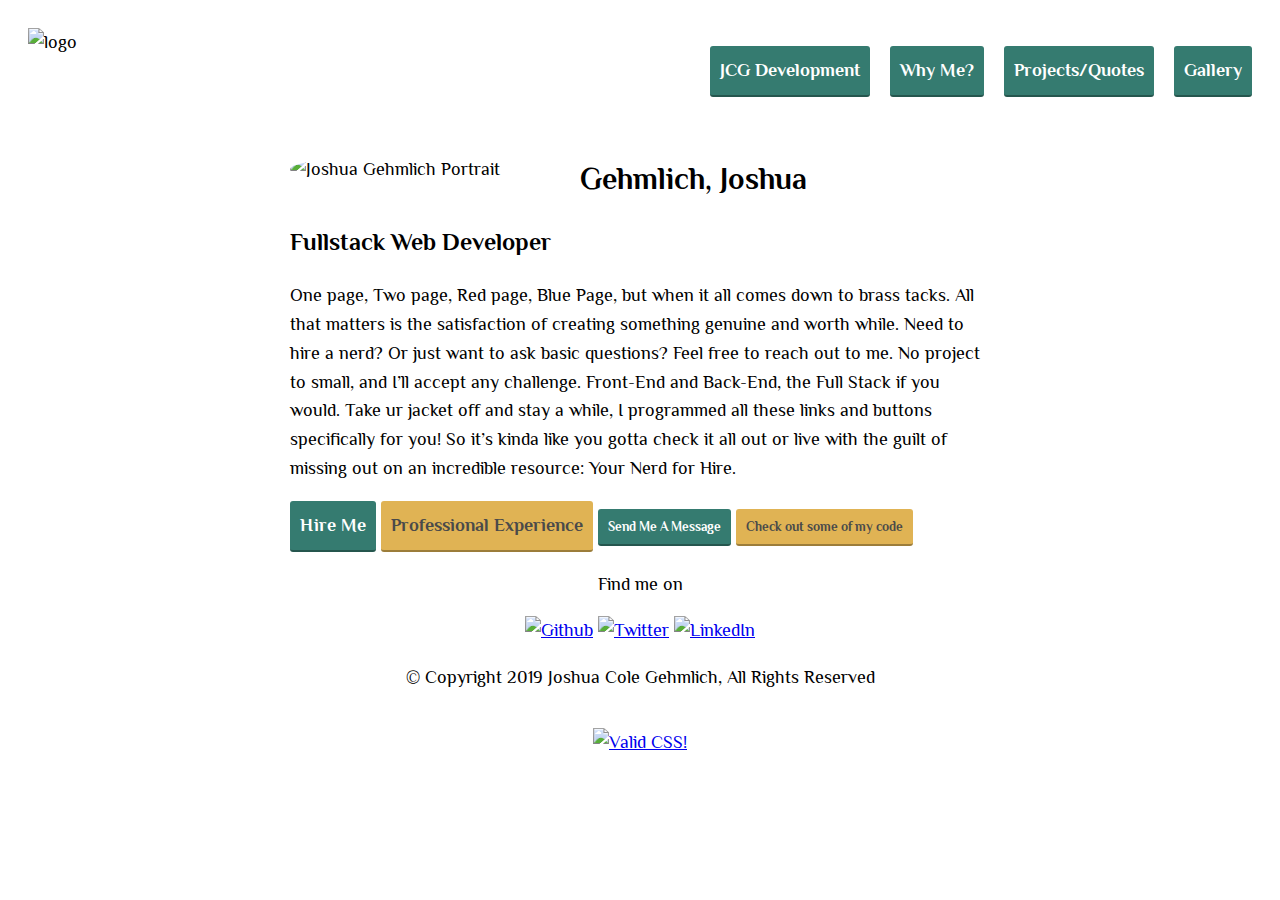
==== index.html @ 5b8c23ce "w3c validation" ====
<!DOCTYPE html>
<html lang="en">

<head>
  <meta charset="utf-8">
  <meta name="viewport" content="width=device-width, initial-scale=1">
  <title>JCG - Development</title>
  <link rel='icon' href='favicon.ico' type='image/x-icon'/>
  <link rel="stylesheet" type="text/css" href="https://cdnjs.cloudflare.com/ajax/libs/normalize/8.0.0/normalize.min.css">
  <link href="https://fonts.googleapis.com/css?family=Philosopher&display=swap" rel="stylesheet">
  <link rel="stylesheet" type="text/css" href="css/style.production.css">
</head>

<body>
  <header class="page-header">
    <img src="img/jcg-development.png" class="page-header_item" alt="logo">
    <!-- Navigation Bar -->
    <nav class="navigation-list page-header_item">
      <ul role="menubar">
        <li role="presentation">
          <a href="index.html" role="menuitem" class="navigation-list_item button"><strong>JCG Development</strong></a>
        </li>
        <li role="presentation">
          <a href="aboutMe.html" role="menuitem" class="navigation-list_item button"><strong>Why Me?</strong></a>
        </li>
        <li role="presentation">
          <a href="contact.html" role="menuitem" class="navigation-list_item button"><strong>Projects/Quotes</strong></a>
        </li>
        <li role="presentation">
          <a href="work.html" role="menuitem" class="navigation-list_item button"><strong>Gallery</strong></a>
        </li>
      </ul>
    </nav>
  </header>
  <div class="profile">
    <img src="img/JGPortrait.png" class="profile_portrait" alt="Joshua Gehmlich Portrait">
    <h1>Gehmlich, Joshua</h1>
    <h2>Fullstack Web Developer</h2>
    <p>
      One page, Two page, Red page, Blue Page, but when it all comes down to brass tacks. All that matters is the satisfaction of creating something genuine and worth while. Need to hire a nerd? Or just want to ask basic questions? Feel free to reach out to me. No project to small, and I’ll accept any challenge. Front-End and Back-End, the Full Stack if you would. Take ur jacket off and stay a while, I programmed all these links and buttons specifically for you! So it’s kinda like you gotta check it all out or live with the guilt of missing out on an incredible resource: Your Nerd for Hire.
    </p>


    <a href="contact.html" class="button"><strong>Hire Me</strong></a>

    <a href="aboutMe.html" class="button button_secondary"><strong>Professional Experience</strong></a>

    <button type="button"><strong>Send Me A Message</strong></button>

    <button class="button_secondary"><strong>Check out some of my code</strong></button>
  </div>


  <footer class="page-footer">
    <div>
      <p>Find me on</p>
      <a href="https://github.com/JoshuaGX" target="_blank"><img width="30" height="30" src="img/github-logo.svg" alt="Github"></a>
      <a href="https://twitter.com/JGehmlich" target="_blank"><img width="30" height="30" src="img/twitter.svg  " alt="Twitter"></a>
      <a href="https://www.linkedin.com/in/joshua-gehmlich-b5435217b" target="_blank"><img width="30" height="30" src="img/linked-in-square-button.svg" alt="LinkedIn"></a>
    </div>
    <div class="copyright">
      <p>&copy; Copyright 2019 Joshua Cole Gehmlich, All Rights Reserved</p>
    </div>
    <p>
<a href="http://jigsaw.w3.org/css-validator/check/referer">
    <img style="border:0;width:88px;height:31px"
        src="http://jigsaw.w3.org/css-validator/images/vcss-blue"
        alt="Valid CSS!" />
    </a>
</p>
  </footer>

  <script src="js/tota11y.min.js"></script>

</body>


</html>
---- css/style.production.css ----
body {
  font-family: 'Philosopher', sans-serif;
  /*background-color: var(--color-dgray);*/
  background-image: url("../img/background1.jpg");
  background-size: cover;
  color: #000000;
  font-size: 18px;
  line-height: 1.6;
  font-weight: 400;
}

h1 {
  font-size: 30px;
  font-weight: 700;
}

h2 {
  font-size: 24px;
  font-weight: 700;
}

h3 {
  font-size: 18px;
  font-weight: 700;
}

a a:visited a:active{
  color: #000000;
}

a:hover, a:focus {
  /* No underlining when hovering over a link */
  text-decoration: none;
}

button {
  /* overwrites browser defaults and resets the border */
  border: none;
  display: inline-block;
  /* takes the font from the outer container */
  font-family: inherit;
  /* styles the background color, font color, and text decoration (underline, etc.) of the button */
  background-color: #357b70;
  color: #ffffff;
  text-decoration: none;
  /*adds spacing to the button (this will be discussed more in-depth later) */
  padding: 10px;
  border-radius: 3px;
  /* gives the button a bottom border with a width of 2px, a type of solid, and a color in RGBA format */
  border-bottom: 2px solid rgba(0, 0, 0, 0.3);
  transition: 0.2s opacity;
}

.button {
  /* overwrites browser defaults and resets the border */
  border: none;
  display: inline-block;
  /* takes the font from the outer container */
  font-family: inherit;
  /* styles the background color, font color, and text decoration (underline, etc.) of the button */
  background-color: #357b70;
  color: #ffffff;
  text-decoration: none;
  /*adds spacing to the button (this will be discussed more in-depth later) */
  padding: 10px;
  border-radius: 3px;
  /* gives the button a bottom border with a width of 2px, a type of solid, and a color in RGBA format */
  border-bottom: 2px solid rgba(0, 0, 0, 0.3);
  transition: 0.2s opacity;
}

button:hover,
button:focus,
.button:hover,
.button:focus {
  /* lets the mouse appear as a hand when hovering over the button */
  cursor: pointer;
  /* reduces the opacity of the button to 80% */
  opacity: 0.8;
}

.button_secondary {
  background-color: #e0b354;
  color: #4a4a4a;
}

.navigation-list {
  list-style-type: none;
}

.navigation-list__item--active {
  text-decoration: none;
}

.navigation-list li {
  display: inline-block;
  margin-left: 15px;
}

.profile_portrait {
  /* Puts the picture to the left of the welcome text */
  float: left;
  /* Makes the picture 250 pixels in size */
  width: 250px;
  /* Separates the welcome text from the picture */
  margin-right: 40px;
  /* Makes Profile Picture Round */
  border-radius: 50%;
}

* {
  box-sizing: border-box;
}

.page-footer {
  /* Makes sure the footer isnt influenced by the above changes */
  clear: both;
  display: flex;
  flex-direction: column;
  text-align: center;
}

.profile,
.aboutMe,
.contactPage {
  /* Centers the Profile Div Block */
  max-width: 700px;
  margin: 0 auto;
}

.page-header {
  display: flex;
  width: 100%;
  padding: 20px;
}

.page-header_item {
  flex: 0 1 200px;
}

.page-header_item:last-child {
  flex-grow: 1;
  text-align: right;
}

.grid_item {
  display: inline-block;
  width: 33%;
}

.grid {
  display: grid;
  grid-template-columns: 1fr 1fr 1fr;
  grid-gap: 20px;
}

.grid_item {
  background-color: #b4b4b4;
  padding: 10px;
  width: auto;
}

.grid_item:last-child {
  grid-column: 3 / 3;
  grid-row: 1 / 3;
}


.sun {
  animation-duration: 4s;
  animation-name: color-change;
  animation-iteration-count: infinite;
  animation-direction: alternate;
  animation-timing-function: linear;
}

@keyframes color-change {
  0% {fill: #edc655;}
  50% {fill: #fcffad;}
  100% {fill: #f76414;}
}

.cloud-front {
  animation-duration: 30s;
  animation-name: cloud-move;
  animation-iteration-count: infinite;
  animation-direction: alternate;
  animation-timing-function: linear;
}

@keyframes cloud-move {
  from {
    transform: translate(0, 50px);
  }
  to {
    transform: translate(200px, 50px);
  }
}

.cloud-back {
  animation: 34s cloud-move-reverse infinite alternate linear;
}

@keyframes cloud-move-reverse {
  from {
    transform: translate(446px, 48px);
  }
  to {
    transform: translate(100px, 48px);
  }
}

@media all and (max-width: 500px) {
  .grid {
    grid-template-columns: 1fr;
  }
}
@media all and (min-width: 500px) and (max-width: 750px) {
  .grid {
    grid-template-columns: 1fr 1fr;
  }
}
@media all and (max-width: 750px) {
  .grid {
    grid-gap: 10px;
  }
  .grid_item:last-child {
    grid-column: auto / auto;
    grid-row: auto / auto;
  }
  h1 {
    font-size: 22px;
  }
}
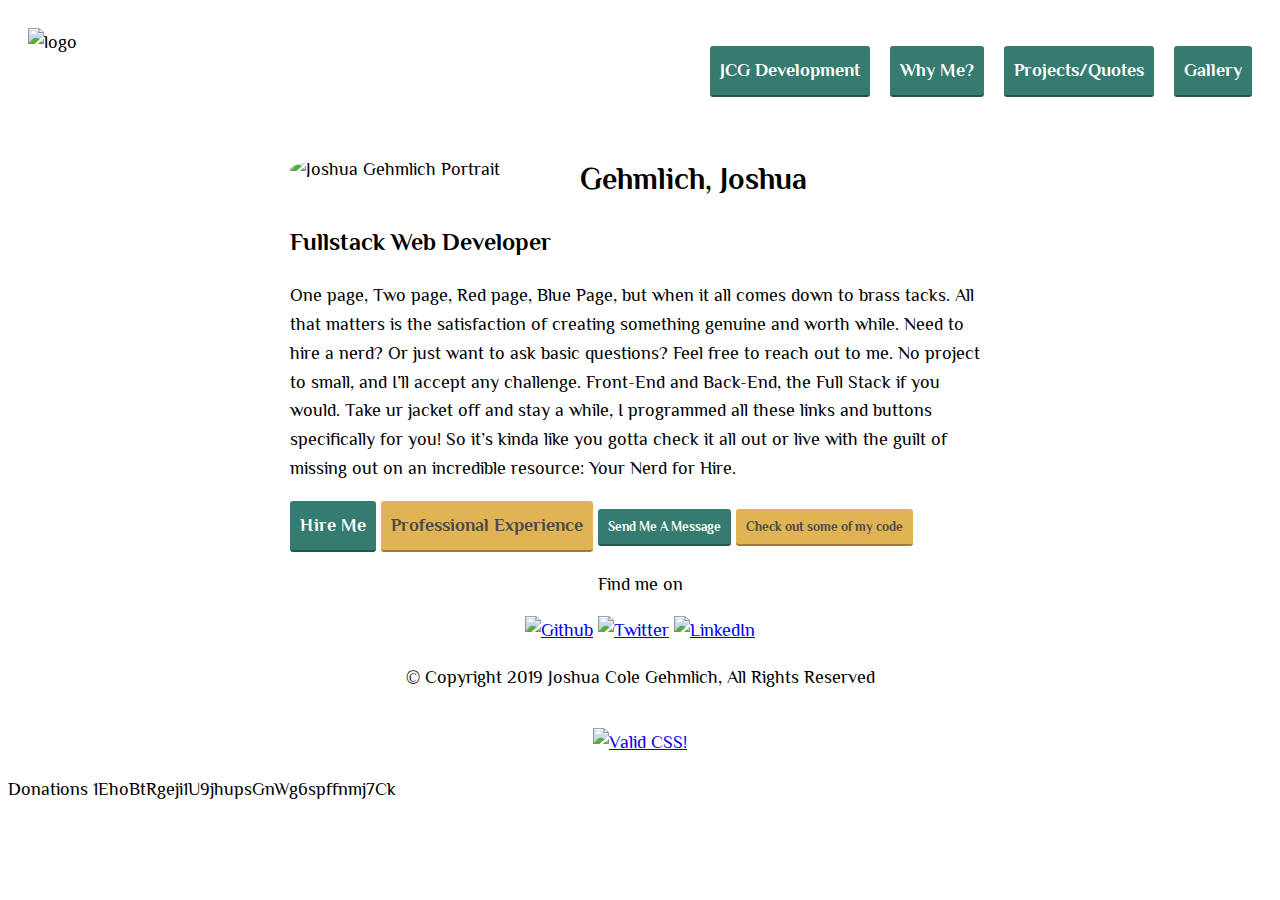
==== commit 9c10984f: "Adding bitcoin address to home page" ====
--- a/index.html
+++ b/index.html
@@ -68,8 +68,10 @@
         alt="Valid CSS!" />
     </a>
 </p>
+
   </footer>
 
+Donations 1EhoBtRgeji1U9jhupsGnWg6spffnmj7Ck
   <script src="js/tota11y.min.js"></script>
 
 </body>
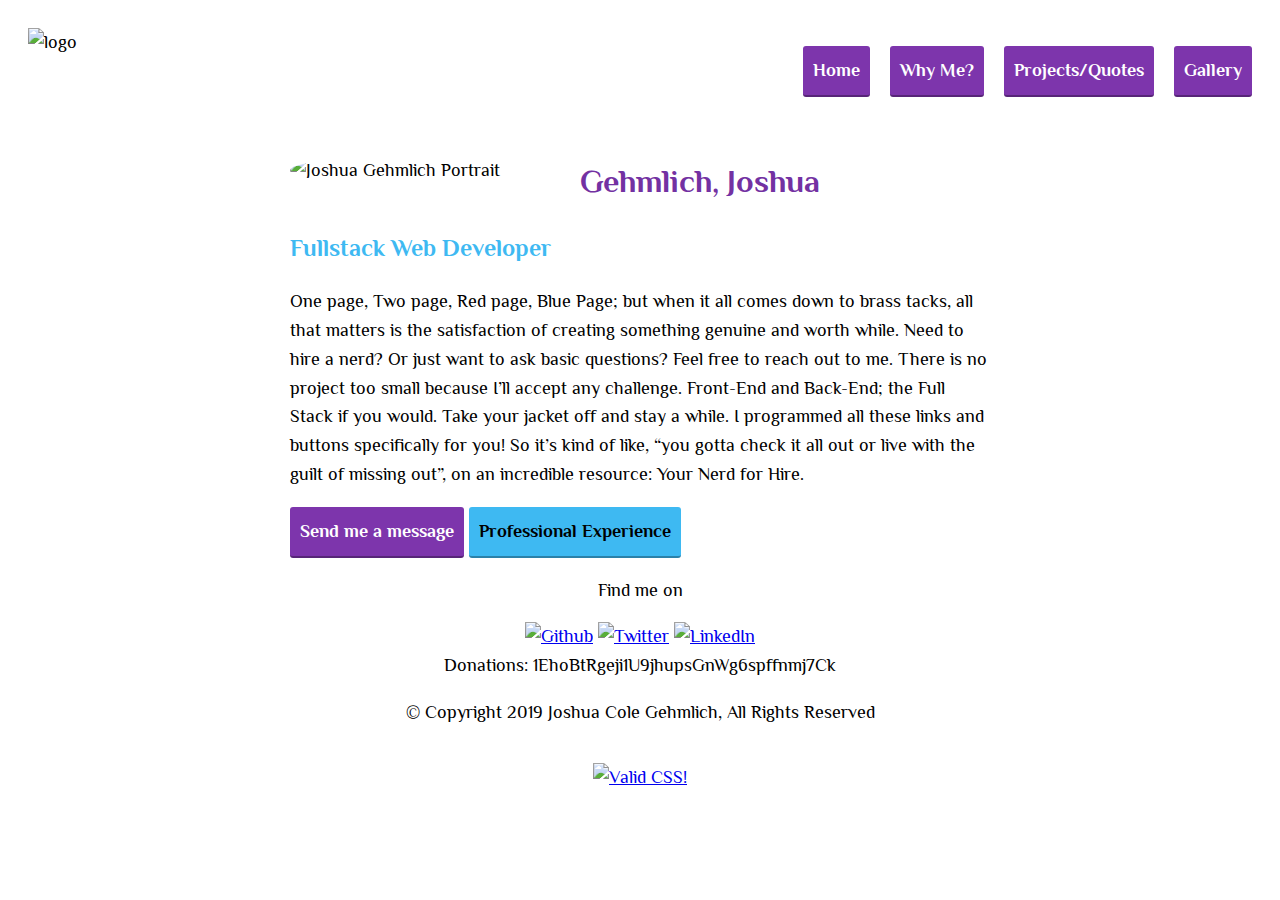
==== commit b6ba760e: "Merge pull request #14 from JoshuaGX/Button-and-Logo" ====
--- a/index.html
+++ b/index.html
@@ -18,7 +18,7 @@
     <nav class="navigation-list page-header_item">
       <ul role="menubar">
         <li role="presentation">
-          <a href="index.html" role="menuitem" class="navigation-list_item button"><strong>JCG Development</strong></a>
+          <a href="index.html" role="menuitem" class="navigation-list_item button"><strong>Home</strong></a>
         </li>
         <li role="presentation">
           <a href="aboutMe.html" role="menuitem" class="navigation-list_item button"><strong>Why Me?</strong></a>
@@ -34,20 +34,20 @@
   </header>
   <div class="profile">
     <img src="img/JGPortrait.png" class="profile_portrait" alt="Joshua Gehmlich Portrait">
-    <h1>Gehmlich, Joshua</h1>
-    <h2>Fullstack Web Developer</h2>
+    <h1 class="josh">Gehmlich, Joshua</h1>
+    <h2 class="fullstack">Fullstack Web Developer</h2>
     <p>
-      One page, Two page, Red page, Blue Page, but when it all comes down to brass tacks. All that matters is the satisfaction of creating something genuine and worth while. Need to hire a nerd? Or just want to ask basic questions? Feel free to reach out to me. No project to small, and I’ll accept any challenge. Front-End and Back-End, the Full Stack if you would. Take ur jacket off and stay a while, I programmed all these links and buttons specifically for you! So it’s kinda like you gotta check it all out or live with the guilt of missing out on an incredible resource: Your Nerd for Hire.
+      One page, Two page, Red page, Blue Page; but when it all comes down to brass tacks, all that matters is the satisfaction of creating something genuine and worth while. Need to hire a nerd? Or just want to ask basic questions? Feel free to reach out to me. There is no project too small because I’ll accept any challenge. Front-End and Back-End; the Full Stack if you would. Take your jacket off and stay a while. I programmed all these links and buttons specifically for you! So it’s kind of like, “you gotta check it all out or live with the guilt of missing out”, on an incredible resource: Your Nerd for Hire.
     </p>
 
 
-    <a href="contact.html" class="button"><strong>Hire Me</strong></a>
+    <a href="contact.html" class="button"><strong>Send me a message</strong></a>
 
-    <a href="aboutMe.html" class="button button_secondary"><strong>Professional Experience</strong></a>
+    <a href="aboutMe.html" class="button button_secondary"><strong>Professional Experience</strong></a><br>
+<!--
+    <button class="button_secondary"><strong>Check out some of my code</strong></button>
 
-    <button type="button"><strong>Send Me A Message</strong></button>
-
-    <button class="button_secondary"><strong>Check out some of my code</strong></button>
+    <button type="button"><strong>Hire Me</strong></button> -->
   </div>
 
 
@@ -58,20 +58,23 @@
       <a href="https://twitter.com/JGehmlich" target="_blank"><img width="30" height="30" src="img/twitter.svg  " alt="Twitter"></a>
       <a href="https://www.linkedin.com/in/joshua-gehmlich-b5435217b" target="_blank"><img width="30" height="30" src="img/linked-in-square-button.svg" alt="LinkedIn"></a>
     </div>
+    <div class="Donations">
+      Donations: 1EhoBtRgeji1U9jhupsGnWg6spffnmj7Ck<br>
+    </div>
     <div class="copyright">
       <p>&copy; Copyright 2019 Joshua Cole Gehmlich, All Rights Reserved</p>
     </div>
     <p>
-<a href="http://jigsaw.w3.org/css-validator/check/referer">
-    <img style="border:0;width:88px;height:31px"
+      <a href="http://jigsaw.w3.org/css-validator/check/referer">
+        <img style="border:0;width:88px;height:31px"
         src="http://jigsaw.w3.org/css-validator/images/vcss-blue"
         alt="Valid CSS!" />
-    </a>
-</p>
+      </a>
+    </p>
 
   </footer>
 
-Donations 1EhoBtRgeji1U9jhupsGnWg6spffnmj7Ck
+
   <script src="js/tota11y.min.js"></script>
 
 </body>
--- a/css/style.production.css
+++ b/css/style.production.css
@@ -10,7 +10,7 @@
 }
 
 h1 {
-  font-size: 30px;
+  font-size: 32px;
   font-weight: 700;
 }
 
@@ -22,6 +22,14 @@
 h3 {
   font-size: 18px;
   font-weight: 700;
+}
+
+.josh {
+  color: #7331A2;
+}
+
+.fullstack {
+  color: #3EB9F2;
 }
 
 a a:visited a:active{
@@ -40,7 +48,7 @@
   /* takes the font from the outer container */
   font-family: inherit;
   /* styles the background color, font color, and text decoration (underline, etc.) of the button */
-  background-color: #357b70;
+  background-color: #7D35AC;
   color: #ffffff;
   text-decoration: none;
   /*adds spacing to the button (this will be discussed more in-depth later) */
@@ -48,6 +56,8 @@
   border-radius: 3px;
   /* gives the button a bottom border with a width of 2px, a type of solid, and a color in RGBA format */
   border-bottom: 2px solid rgba(0, 0, 0, 0.3);
+  -webkit-transition: 0.2s opacity;
+  -o-transition: 0.2s opacity;
   transition: 0.2s opacity;
 }
 
@@ -58,7 +68,7 @@
   /* takes the font from the outer container */
   font-family: inherit;
   /* styles the background color, font color, and text decoration (underline, etc.) of the button */
-  background-color: #357b70;
+  background-color: #7D35AC;
   color: #ffffff;
   text-decoration: none;
   /*adds spacing to the button (this will be discussed more in-depth later) */
@@ -66,6 +76,8 @@
   border-radius: 3px;
   /* gives the button a bottom border with a width of 2px, a type of solid, and a color in RGBA format */
   border-bottom: 2px solid rgba(0, 0, 0, 0.3);
+  -webkit-transition: 0.2s opacity;
+  -o-transition: 0.2s opacity;
   transition: 0.2s opacity;
 }
 
@@ -80,8 +92,8 @@
 }
 
 .button_secondary {
-  background-color: #e0b354;
-  color: #4a4a4a;
+  background-color: #3EB9F2;
+  color: #000000;
 }
 
 .navigation-list {
@@ -109,14 +121,20 @@
 }
 
 * {
-  box-sizing: border-box;
+  -webkit-box-sizing: border-box;
+          box-sizing: border-box;
 }
 
 .page-footer {
   /* Makes sure the footer isnt influenced by the above changes */
   clear: both;
+  display: -webkit-box;
+  display: -ms-flexbox;
   display: flex;
-  flex-direction: column;
+  -webkit-box-orient: vertical;
+  -webkit-box-direction: normal;
+      -ms-flex-direction: column;
+          flex-direction: column;
   text-align: center;
 }
 
@@ -129,17 +147,23 @@
 }
 
 .page-header {
+  display: -webkit-box;
+  display: -ms-flexbox;
   display: flex;
   width: 100%;
   padding: 20px;
 }
 
 .page-header_item {
-  flex: 0 1 200px;
+  -webkit-box-flex: 0;
+      -ms-flex: 0 1 200px;
+          flex: 0 1 200px;
 }
 
 .page-header_item:last-child {
-  flex-grow: 1;
+  -webkit-box-flex: 1;
+      -ms-flex-positive: 1;
+          flex-grow: 1;
   text-align: right;
 }
 
@@ -149,7 +173,9 @@
 }
 
 .grid {
+  display: -ms-grid;
   display: grid;
+  -ms-grid-columns: 1fr 20px 1fr 20px 1fr;
   grid-template-columns: 1fr 1fr 1fr;
   grid-gap: 20px;
 }
@@ -161,17 +187,31 @@
 }
 
 .grid_item:last-child {
+  -ms-grid-column: 3;
   grid-column: 3 / 3;
+  -ms-grid-row: 1;
+  -ms-grid-row-span: 2;
   grid-row: 1 / 3;
 }
 
 
 .sun {
-  animation-duration: 4s;
-  animation-name: color-change;
-  animation-iteration-count: infinite;
-  animation-direction: alternate;
-  animation-timing-function: linear;
+  -webkit-animation-duration: 4s;
+          animation-duration: 4s;
+  -webkit-animation-name: color-change;
+          animation-name: color-change;
+  -webkit-animation-iteration-count: infinite;
+          animation-iteration-count: infinite;
+  -webkit-animation-direction: alternate;
+          animation-direction: alternate;
+  -webkit-animation-timing-function: linear;
+          animation-timing-function: linear;
+}
+
+@-webkit-keyframes color-change {
+  0% {fill: #edc655;}
+  50% {fill: #fcffad;}
+  100% {fill: #f76414;}
 }
 
 @keyframes color-change {
@@ -181,42 +221,76 @@
 }
 
 .cloud-front {
-  animation-duration: 30s;
-  animation-name: cloud-move;
-  animation-iteration-count: infinite;
-  animation-direction: alternate;
-  animation-timing-function: linear;
+  -webkit-animation-duration: 30s;
+          animation-duration: 30s;
+  -webkit-animation-name: cloud-move;
+          animation-name: cloud-move;
+  -webkit-animation-iteration-count: infinite;
+          animation-iteration-count: infinite;
+  -webkit-animation-direction: alternate;
+          animation-direction: alternate;
+  -webkit-animation-timing-function: linear;
+          animation-timing-function: linear;
+}
+
+@-webkit-keyframes cloud-move {
+  from {
+    -webkit-transform: translate(0, 50px);
+            transform: translate(0, 50px);
+  }
+  to {
+    -webkit-transform: translate(200px, 50px);
+            transform: translate(200px, 50px);
+  }
 }
 
 @keyframes cloud-move {
   from {
-    transform: translate(0, 50px);
+    -webkit-transform: translate(0, 50px);
+            transform: translate(0, 50px);
   }
   to {
-    transform: translate(200px, 50px);
+    -webkit-transform: translate(200px, 50px);
+            transform: translate(200px, 50px);
   }
 }
 
 .cloud-back {
-  animation: 34s cloud-move-reverse infinite alternate linear;
+  -webkit-animation: 34s cloud-move-reverse infinite alternate linear;
+          animation: 34s cloud-move-reverse infinite alternate linear;
+}
+
+@-webkit-keyframes cloud-move-reverse {
+  from {
+    -webkit-transform: translate(446px, 48px);
+            transform: translate(446px, 48px);
+  }
+  to {
+    -webkit-transform: translate(100px, 48px);
+            transform: translate(100px, 48px);
+  }
 }
 
 @keyframes cloud-move-reverse {
   from {
-    transform: translate(446px, 48px);
+    -webkit-transform: translate(446px, 48px);
+            transform: translate(446px, 48px);
   }
   to {
-    transform: translate(100px, 48px);
+    -webkit-transform: translate(100px, 48px);
+            transform: translate(100px, 48px);
   }
 }
 
 @media all and (max-width: 500px) {
   .grid {
+    -ms-grid-columns: 1fr;
     grid-template-columns: 1fr;
   }
 }
 @media all and (min-width: 500px) and (max-width: 750px) {
   .grid {
+    -ms-grid-columns: 1fr 20px 1fr;
     grid-template-columns: 1fr 1fr;
   }
 }
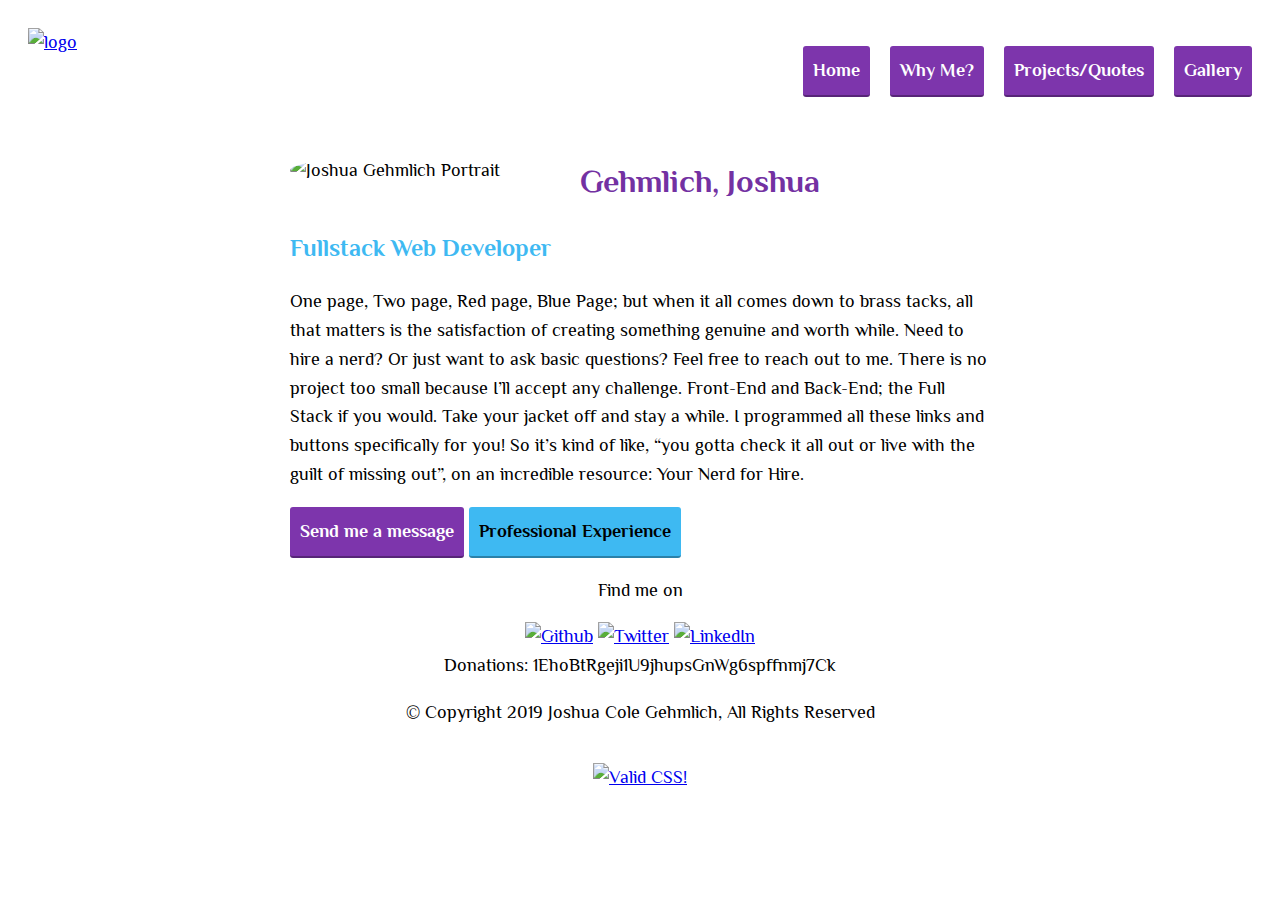
==== commit 4d660c7b: "Logo" ====
--- a/index.html
+++ b/index.html
@@ -13,7 +13,7 @@
 
 <body>
   <header class="page-header">
-    <img src="img/jcg-development.png" class="page-header_item" alt="logo">
+    <a href="index.html"><img src="img/jcg-development.png" class="page-header_item" alt="logo"><a/>
     <!-- Navigation Bar -->
     <nav class="navigation-list page-header_item">
       <ul role="menubar">
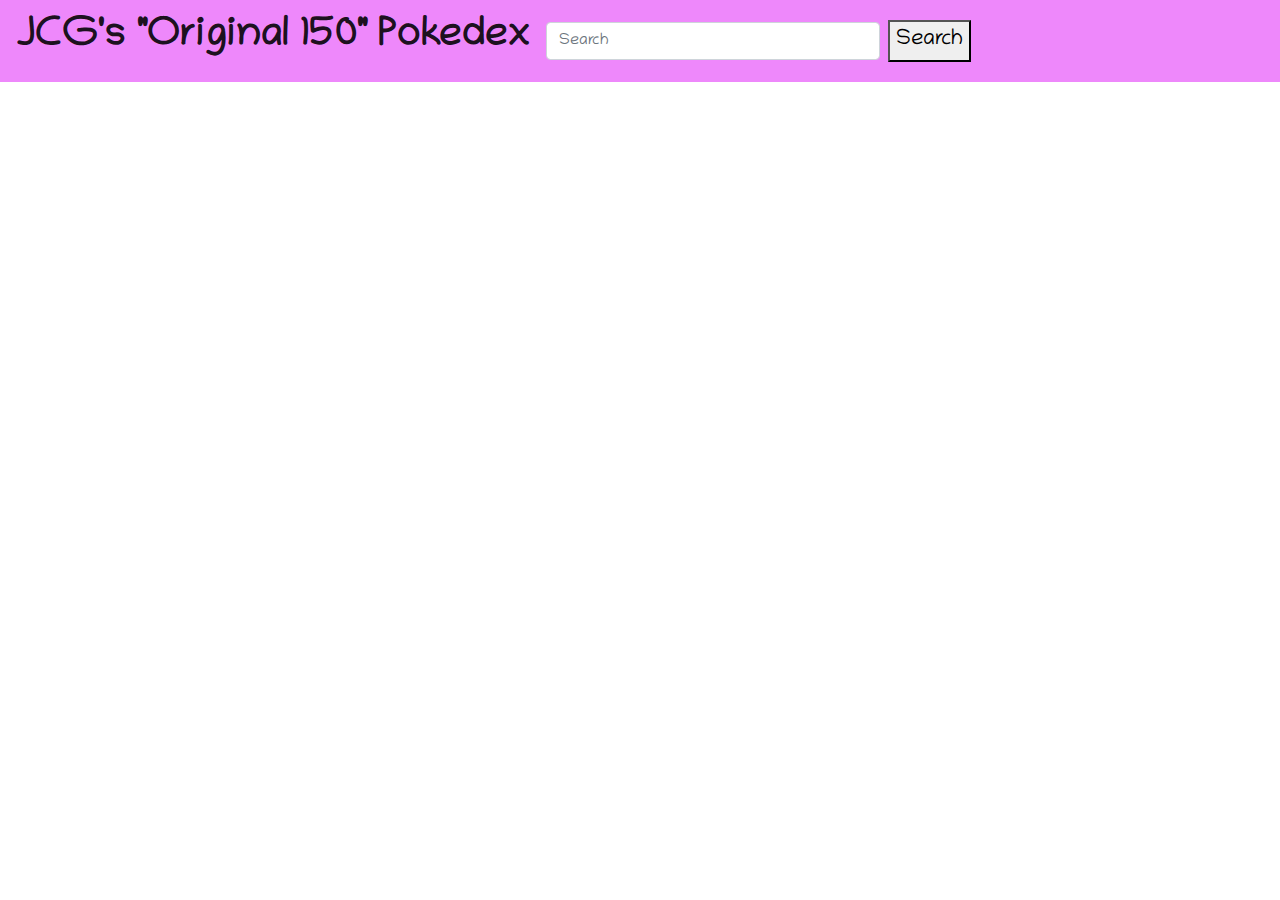
==== commit 7749b890: "yes mostest" ====
--- a/index.html
+++ b/index.html
@@ -1,83 +1,55 @@
 <!DOCTYPE html>
-<html lang="en">
+<html lang="en" dir="ltr">
 
-<head>
-  <meta charset="utf-8">
-  <meta name="viewport" content="width=device-width, initial-scale=1">
-  <title>JCG - Development</title>
-  <link rel='icon' href='favicon.ico' type='image/x-icon'/>
-  <link rel="stylesheet" type="text/css" href="https://cdnjs.cloudflare.com/ajax/libs/normalize/8.0.0/normalize.min.css">
-  <link href="https://fonts.googleapis.com/css?family=Philosopher&display=swap" rel="stylesheet">
-  <link rel="stylesheet" type="text/css" href="css/style.production.css">
-</head>
-
-<body>
-  <header class="page-header">
-    <a href="index.html"><img src="img/jcg-development.png" class="page-header_item" alt="logo"><a/>
-    <!-- Navigation Bar -->
-    <nav class="navigation-list page-header_item">
-      <ul role="menubar">
-        <li role="presentation">
-          <a href="index.html" role="menuitem" class="navigation-list_item button"><strong>Home</strong></a>
-        </li>
-        <li role="presentation">
-          <a href="aboutMe.html" role="menuitem" class="navigation-list_item button"><strong>Why Me?</strong></a>
-        </li>
-        <li role="presentation">
-          <a href="contact.html" role="menuitem" class="navigation-list_item button"><strong>Projects/Quotes</strong></a>
-        </li>
-        <li role="presentation">
-          <a href="work.html" role="menuitem" class="navigation-list_item button"><strong>Gallery</strong></a>
-        </li>
-      </ul>
-    </nav>
-  </header>
-  <div class="profile">
-    <img src="img/JGPortrait.png" class="profile_portrait" alt="Joshua Gehmlich Portrait">
-    <h1 class="josh">Gehmlich, Joshua</h1>
-    <h2 class="fullstack">Fullstack Web Developer</h2>
-    <p>
-      One page, Two page, Red page, Blue Page; but when it all comes down to brass tacks, all that matters is the satisfaction of creating something genuine and worth while. Need to hire a nerd? Or just want to ask basic questions? Feel free to reach out to me. There is no project too small because I’ll accept any challenge. Front-End and Back-End; the Full Stack if you would. Take your jacket off and stay a while. I programmed all these links and buttons specifically for you! So it’s kind of like, “you gotta check it all out or live with the guilt of missing out”, on an incredible resource: Your Nerd for Hire.
-    </p>
+  <head>
+    <meta charset="utf-8">
+    <meta name="viewport" content="width=device-width, initial-scale=1">
+    <title>PokeDex</title>
+    <link rel="stylesheet" href="https://stackpath.bootstrapcdn.com/bootstrap/4.3.1/css/bootstrap.min.css" integrity="sha384-ggOyR0iXCbMQv3Xipma34MD+dH/1fQ784/j6cY/iJTQUOhcWr7x9JvoRxT2MZw1T" crossorigin="anonymous">
+    <link href="https://fonts.googleapis.com/css?family=Chilanka&display=swap" rel="stylesheet">
+    <link rel="stylesheet" type="text/css" href="css/styles.css">
+  </head>
 
 
-    <a href="contact.html" class="button"><strong>Send me a message</strong></a>
+  <body>
 
-    <a href="aboutMe.html" class="button button_secondary"><strong>Professional Experience</strong></a><br>
-<!--
-    <button class="button_secondary"><strong>Check out some of my code</strong></button>
+    <nav class="navbar navbar-expand-sm navbar-light fixed-top" style="background-color: #ee88fb">
+      <a class="navbar-brand" href="index.html"><h1>JCG's "Original 150" Pokedex</h1></a>
+      <button class="navbar-toggler" type="button" data-toggle="collapse" data-target="#navbarNav" aria-controls="navbarNav" aria-expanded="false" aria-label="Toggle navigation">
+        <span class="navbar-toggler-icon"></span>
+      </button>
+      <div class="collapse navbar-collapse" id="navbarNav">
+        <form class="form-inline">
+          <input class="form-control mr-sm-2" id="pokemon-search" type="search" placeholder="Search" aria-label="Search">
+          <button type="submit">Search</button>
+        </form>
+      </div>
+    </nav>
 
-    <button type="button"><strong>Hire Me</strong></button> -->
-  </div>
+    <div class="pokemon-list"></div>
+    <div class="modal fade" id="pokemon-modal" tabindex="-1" role="dialog" aria-labelledby="pokemon-name" aria-hidden="true">
+      <div class="modal-dialog" role="document">
+        <div class="modal-content">
+          <div class="modal-header">
+            <h5 class="modal-title" id="pokemon-name"></h5>
+            <button type="button" class="close" data-dismiss="modal" aria-label="Close">
+                <span aria-hidden="true">&times;</span>
+            </button>
+          </div>
+          <div class="modal-body" id="pokemon-content"></div>
+          <div class="modal-footer">
+            <button type="button" class="modal-close btn btn-secondary" data-dismiss="modal" name="button">Close</button>
+          </div>
+        </div>
+      </div>
+    </div>
 
+    <script src="https://code.jquery.com/jquery-3.4.1.js" integrity="sha256-WpOohJOqMqqyKL9FccASB9O0KwACQJpFTUBLTYOVvVU=" crossorigin="anonymous"></script>
+    <script src="https://cdnjs.cloudflare.com/ajax/libs/popper.js/1.14.7/umd/popper.min.js" integrity="sha384-UO2eT0CpHqdSJQ6hJty5KVphtPhzWj9WO1clHTMGa3JDZwrnQq4sF86dIHNDz0W1" crossorigin="anonymous"></script>
+    <script src="https://stackpath.bootstrapcdn.com/bootstrap/4.3.1/js/bootstrap.min.js" integrity="sha384-JjSmVgyd0p3pXB1rRibZUAYoIIy6OrQ6VrjIEaFf/nJGzIxFDsf4x0xIM+B07jRM" crossorigin="anonymous"></script>
+    <script src="js/scripts.js"></script>
 
-  <footer class="page-footer">
-    <div>
-      <p>Find me on</p>
-      <a href="https://github.com/JoshuaGX" target="_blank"><img width="30" height="30" src="img/github-logo.svg" alt="Github"></a>
-      <a href="https://twitter.com/JGehmlich" target="_blank"><img width="30" height="30" src="img/twitter.svg  " alt="Twitter"></a>
-      <a href="https://www.linkedin.com/in/joshua-gehmlich-b5435217b" target="_blank"><img width="30" height="30" src="img/linked-in-square-button.svg" alt="LinkedIn"></a>
-    </div>
-    <div class="Donations">
-      Donations: 1EhoBtRgeji1U9jhupsGnWg6spffnmj7Ck<br>
-    </div>
-    <div class="copyright">
-      <p>&copy; Copyright 2019 Joshua Cole Gehmlich, All Rights Reserved</p>
-    </div>
-    <p>
-      <a href="http://jigsaw.w3.org/css-validator/check/referer">
-        <img style="border:0;width:88px;height:31px"
-        src="http://jigsaw.w3.org/css-validator/images/vcss-blue"
-        alt="Valid CSS!" />
-      </a>
-    </p>
-
-  </footer>
-
-
-  <script src="js/tota11y.min.js"></script>
-
-</body>
+  </body>
 
 
 </html>
--- a/css/styles.css
+++ b/css/styles.css
@@ -0,0 +1,32 @@
+body {
+  font-family: 'Chilanka', sans-serif;
+  font-weight: 400;
+  font-size: 22px;
+  line-height: 1.6;
+}
+
+p {
+  font-weight: inherit;
+  font-size: 20px;
+}
+
+h1 {
+  font-weight: 700;
+  font-size: 40px;
+}
+
+h5 {
+  font-weight: 700;
+  font-size: 28px;
+}
+
+.pokemon-list {
+  list-style-type: none;
+  margin-top: 85px;
+}
+
+.pokemon-picture {
+  width: 100px;
+  display: inline-block;
+  float: left;
+}
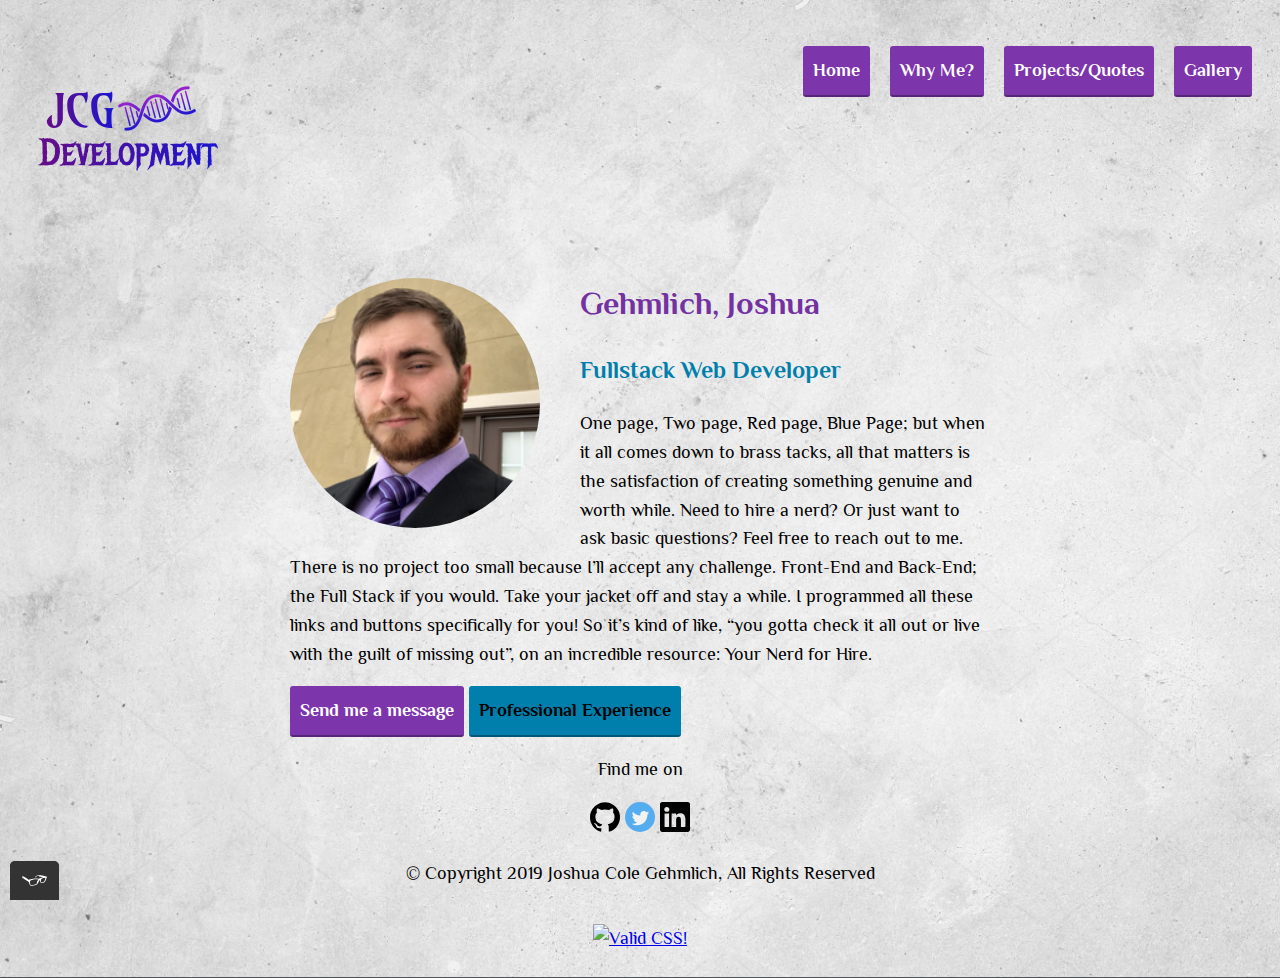
==== commit 97d6e3d7: "Donations" ====
--- a/index.html
+++ b/index.html
@@ -1,55 +1,81 @@
 <!DOCTYPE html>
-<html lang="en" dir="ltr">
+<html lang="en">
 
-  <head>
-    <meta charset="utf-8">
-    <meta name="viewport" content="width=device-width, initial-scale=1">
-    <title>PokeDex</title>
-    <link rel="stylesheet" href="https://stackpath.bootstrapcdn.com/bootstrap/4.3.1/css/bootstrap.min.css" integrity="sha384-ggOyR0iXCbMQv3Xipma34MD+dH/1fQ784/j6cY/iJTQUOhcWr7x9JvoRxT2MZw1T" crossorigin="anonymous">
-    <link href="https://fonts.googleapis.com/css?family=Chilanka&display=swap" rel="stylesheet">
-    <link rel="stylesheet" type="text/css" href="css/styles.css">
-  </head>
+<head>
+  <meta charset="utf-8">
+  <meta name="viewport" content="width=device-width, initial-scale=1">
+  <title>JCG - Development</title>
+  <link rel='icon' href='favicon.ico' type='image/x-icon'/>
+  <link rel="stylesheet" type="text/css" href="https://cdnjs.cloudflare.com/ajax/libs/normalize/8.0.0/normalize.min.css">
+  <link href="https://fonts.googleapis.com/css?family=Philosopher&display=swap" rel="stylesheet">
+  <link rel="stylesheet" type="text/css" href="css/style.production.css">
+</head>
+
+<body>
+  <header class="page-header">
+    <a href="index.html"><img src="img/jcg-development.png" class="page-header_item" alt="logo"></a>
+    <!-- Navigation Bar -->
+    <nav class="navigation-list page-header_item">
+      <ul role="menubar">
+        <li role="presentation">
+          <a href="index.html" role="menuitem" class="navigation-list_item button"><strong>Home</strong></a>
+        </li>
+        <li role="presentation">
+          <a href="aboutMe.html" role="menuitem" class="navigation-list_item button"><strong>Why Me?</strong></a>
+        </li>
+        <li role="presentation">
+          <a href="contact.html" role="menuitem" class="navigation-list_item button"><strong>Projects/Quotes</strong></a>
+        </li>
+        <li role="presentation">
+          <a href="work.html" role="menuitem" class="navigation-list_item button"><strong>Gallery</strong></a>
+        </li>
+      </ul>
+    </nav>
+  </header>
+  <div class="profile">
+    <img src="img/JGPortrait.png" class="profile_portrait" alt="Joshua Gehmlich Portrait">
+    <h1 class="josh">Gehmlich, Joshua</h1>
+    <h2 class="fullstack">Fullstack Web Developer</h2>
+    <p>
+      One page, Two page, Red page, Blue Page; but when it all comes down to brass tacks, all that matters is the satisfaction of creating something genuine and worth while. Need to hire a nerd? Or just want to ask basic questions? Feel free to reach out to me. There is no project too small because I’ll accept any challenge. Front-End and Back-End; the Full Stack if you would. Take your jacket off and stay a while. I programmed all these links and buttons specifically for you! So it’s kind of like, “you gotta check it all out or live with the guilt of missing out”, on an incredible resource: Your Nerd for Hire.
+    </p>
 
 
-  <body>
+    <a href="contact.html" class="button"><strong>Send me a message</strong></a>
 
-    <nav class="navbar navbar-expand-sm navbar-light fixed-top" style="background-color: #ee88fb">
-      <a class="navbar-brand" href="index.html"><h1>JCG's "Original 150" Pokedex</h1></a>
-      <button class="navbar-toggler" type="button" data-toggle="collapse" data-target="#navbarNav" aria-controls="navbarNav" aria-expanded="false" aria-label="Toggle navigation">
-        <span class="navbar-toggler-icon"></span>
-      </button>
-      <div class="collapse navbar-collapse" id="navbarNav">
-        <form class="form-inline">
-          <input class="form-control mr-sm-2" id="pokemon-search" type="search" placeholder="Search" aria-label="Search">
-          <button type="submit">Search</button>
-        </form>
-      </div>
-    </nav>
+    <a href="aboutMe.html" class="button button_secondary"><strong>Professional Experience</strong></a><br>
+<!--
+    <button class="button_secondary"><strong>Check out some of my code</strong></button>
 
-    <div class="pokemon-list"></div>
-    <div class="modal fade" id="pokemon-modal" tabindex="-1" role="dialog" aria-labelledby="pokemon-name" aria-hidden="true">
-      <div class="modal-dialog" role="document">
-        <div class="modal-content">
-          <div class="modal-header">
-            <h5 class="modal-title" id="pokemon-name"></h5>
-            <button type="button" class="close" data-dismiss="modal" aria-label="Close">
-                <span aria-hidden="true">&times;</span>
-            </button>
-          </div>
-          <div class="modal-body" id="pokemon-content"></div>
-          <div class="modal-footer">
-            <button type="button" class="modal-close btn btn-secondary" data-dismiss="modal" name="button">Close</button>
-          </div>
-        </div>
-      </div>
+    <button type="button"><strong>Hire Me</strong></button> -->
+  </div>
+
+
+  <footer class="page-footer">
+    <div>
+      <p>Find me on</p>
+      <a href="https://github.com/JoshuaGX" target="_blank"><img width="30" height="30" src="img/github-logo.svg" alt="Github"></a>
+      <a href="https://twitter.com/JGehmlich" target="_blank"><img width="30" height="30" src="img/twitter.svg  " alt="Twitter"></a>
+      <a href="https://www.linkedin.com/in/joshua-gehmlich-b5435217b" target="_blank"><img width="30" height="30" src="img/linked-in-square-button.svg" alt="LinkedIn"></a>
     </div>
 
-    <script src="https://code.jquery.com/jquery-3.4.1.js" integrity="sha256-WpOohJOqMqqyKL9FccASB9O0KwACQJpFTUBLTYOVvVU=" crossorigin="anonymous"></script>
-    <script src="https://cdnjs.cloudflare.com/ajax/libs/popper.js/1.14.7/umd/popper.min.js" integrity="sha384-UO2eT0CpHqdSJQ6hJty5KVphtPhzWj9WO1clHTMGa3JDZwrnQq4sF86dIHNDz0W1" crossorigin="anonymous"></script>
-    <script src="https://stackpath.bootstrapcdn.com/bootstrap/4.3.1/js/bootstrap.min.js" integrity="sha384-JjSmVgyd0p3pXB1rRibZUAYoIIy6OrQ6VrjIEaFf/nJGzIxFDsf4x0xIM+B07jRM" crossorigin="anonymous"></script>
-    <script src="js/scripts.js"></script>
+    <div class="copyright">
+      <p>&copy; Copyright 2019 Joshua Cole Gehmlich, All Rights Reserved</p>
+    </div>
+    <p>
+      <a href="http://jigsaw.w3.org/css-validator/check/referer">
+        <img style="border:0;width:88px;height:31px"
+        src="http://jigsaw.w3.org/css-validator/images/vcss-blue"
+        alt="Valid CSS!" />
+      </a>
+    </p>
 
-  </body>
+  </footer>
+
+
+  <script src="js/tota11y.min.js"></script>
+
+</body>
 
 
 </html>
--- a/css/style.production.css
+++ b/css/style.production.css
@@ -0,0 +1,308 @@
+body {
+  font-family: 'Philosopher', sans-serif;
+  /*background-color: var(--color-dgray);*/
+  background-image: url("../img/background1.jpg");
+  background-size: cover;
+  color: #000000;
+  font-size: 18px;
+  line-height: 1.6;
+  font-weight: 400;
+}
+
+h1 {
+  font-size: 32px;
+  font-weight: 700;
+}
+
+h2 {
+  font-size: 24px;
+  font-weight: 700;
+}
+
+h3 {
+  font-size: 18px;
+  font-weight: 700;
+}
+
+.josh {
+  color: #7331A2;
+}
+
+.fullstack {
+  color: #007fac;
+}
+
+a a:visited a:active{
+  color: #000000;
+}
+
+a:hover, a:focus {
+  /* No underlining when hovering over a link */
+  text-decoration: none;
+}
+
+button {
+  /* overwrites browser defaults and resets the border */
+  border: none;
+  display: inline-block;
+  /* takes the font from the outer container */
+  font-family: inherit;
+  /* styles the background color, font color, and text decoration (underline, etc.) of the button */
+  background-color: #7D35AC;
+  color: #ffffff;
+  text-decoration: none;
+  /*adds spacing to the button (this will be discussed more in-depth later) */
+  padding: 10px;
+  border-radius: 3px;
+  /* gives the button a bottom border with a width of 2px, a type of solid, and a color in RGBA format */
+  border-bottom: 2px solid rgba(0, 0, 0, 0.3);
+  -webkit-transition: 0.2s opacity;
+  -o-transition: 0.2s opacity;
+  transition: 0.2s opacity;
+}
+
+.button {
+  /* overwrites browser defaults and resets the border */
+  border: none;
+  display: inline-block;
+  /* takes the font from the outer container */
+  font-family: inherit;
+  /* styles the background color, font color, and text decoration (underline, etc.) of the button */
+  background-color: #7D35AC;
+  color: #ffffff;
+  text-decoration: none;
+  /*adds spacing to the button (this will be discussed more in-depth later) */
+  padding: 10px;
+  border-radius: 3px;
+  /* gives the button a bottom border with a width of 2px, a type of solid, and a color in RGBA format */
+  border-bottom: 2px solid rgba(0, 0, 0, 0.3);
+  -webkit-transition: 0.2s opacity;
+  -o-transition: 0.2s opacity;
+  transition: 0.2s opacity;
+}
+
+button:hover,
+button:focus,
+.button:hover,
+.button:focus {
+  /* lets the mouse appear as a hand when hovering over the button */
+  cursor: pointer;
+  /* reduces the opacity of the button to 80% */
+  opacity: 0.8;
+}
+
+.button_secondary {
+  background-color: #007fac;
+  color: #000000;
+}
+
+.navigation-list {
+  list-style-type: none;
+}
+
+.navigation-list__item--active {
+  text-decoration: none;
+}
+
+.navigation-list li {
+  display: inline-block;
+  margin-left: 15px;
+}
+
+.profile_portrait {
+  /* Puts the picture to the left of the welcome text */
+  float: left;
+  /* Makes the picture 250 pixels in size */
+  width: 250px;
+  /* Separates the welcome text from the picture */
+  margin-right: 40px;
+  /* Makes Profile Picture Round */
+  border-radius: 50%;
+}
+
+* {
+  -webkit-box-sizing: border-box;
+          box-sizing: border-box;
+}
+
+.page-footer {
+  /* Makes sure the footer isnt influenced by the above changes */
+  clear: both;
+  display: -webkit-box;
+  display: -ms-flexbox;
+  display: flex;
+  -webkit-box-orient: vertical;
+  -webkit-box-direction: normal;
+      -ms-flex-direction: column;
+          flex-direction: column;
+  text-align: center;
+}
+
+.profile,
+.aboutMe,
+.contactPage {
+  /* Centers the Profile Div Block */
+  max-width: 700px;
+  margin: 0 auto;
+}
+
+.page-header {
+  display: -webkit-box;
+  display: -ms-flexbox;
+  display: flex;
+  width: 100%;
+  padding: 20px;
+}
+
+.page-header_item {
+  -webkit-box-flex: 0;
+      -ms-flex: 0 1 200px;
+          flex: 0 1 200px;
+}
+
+.page-header_item:last-child {
+  -webkit-box-flex: 1;
+      -ms-flex-positive: 1;
+          flex-grow: 1;
+  text-align: right;
+}
+
+.grid_item {
+  display: inline-block;
+  width: 33%;
+}
+
+.grid {
+  display: -ms-grid;
+  display: grid;
+  -ms-grid-columns: 1fr 20px 1fr 20px 1fr;
+  grid-template-columns: 1fr 1fr 1fr;
+  grid-gap: 20px;
+}
+
+.grid_item {
+  background-color: #b4b4b4;
+  padding: 10px;
+  width: auto;
+}
+
+.grid_item:last-child {
+  -ms-grid-column: 3;
+  grid-column: 3 / 3;
+  -ms-grid-row: 1;
+  -ms-grid-row-span: 2;
+  grid-row: 1 / 3;
+}
+
+
+.sun {
+  -webkit-animation-duration: 4s;
+          animation-duration: 4s;
+  -webkit-animation-name: color-change;
+          animation-name: color-change;
+  -webkit-animation-iteration-count: infinite;
+          animation-iteration-count: infinite;
+  -webkit-animation-direction: alternate;
+          animation-direction: alternate;
+  -webkit-animation-timing-function: linear;
+          animation-timing-function: linear;
+}
+
+@-webkit-keyframes color-change {
+  0% {fill: #edc655;}
+  50% {fill: #fcffad;}
+  100% {fill: #f76414;}
+}
+
+@keyframes color-change {
+  0% {fill: #edc655;}
+  50% {fill: #fcffad;}
+  100% {fill: #f76414;}
+}
+
+.cloud-front {
+  -webkit-animation-duration: 30s;
+          animation-duration: 30s;
+  -webkit-animation-name: cloud-move;
+          animation-name: cloud-move;
+  -webkit-animation-iteration-count: infinite;
+          animation-iteration-count: infinite;
+  -webkit-animation-direction: alternate;
+          animation-direction: alternate;
+  -webkit-animation-timing-function: linear;
+          animation-timing-function: linear;
+}
+
+@-webkit-keyframes cloud-move {
+  from {
+    -webkit-transform: translate(0, 50px);
+            transform: translate(0, 50px);
+  }
+  to {
+    -webkit-transform: translate(200px, 50px);
+            transform: translate(200px, 50px);
+  }
+}
+
+@keyframes cloud-move {
+  from {
+    -webkit-transform: translate(0, 50px);
+            transform: translate(0, 50px);
+  }
+  to {
+    -webkit-transform: translate(200px, 50px);
+            transform: translate(200px, 50px);
+  }
+}
+
+.cloud-back {
+  -webkit-animation: 34s cloud-move-reverse infinite alternate linear;
+          animation: 34s cloud-move-reverse infinite alternate linear;
+}
+
+@-webkit-keyframes cloud-move-reverse {
+  from {
+    -webkit-transform: translate(446px, 48px);
+            transform: translate(446px, 48px);
+  }
+  to {
+    -webkit-transform: translate(100px, 48px);
+            transform: translate(100px, 48px);
+  }
+}
+
+@keyframes cloud-move-reverse {
+  from {
+    -webkit-transform: translate(446px, 48px);
+            transform: translate(446px, 48px);
+  }
+  to {
+    -webkit-transform: translate(100px, 48px);
+            transform: translate(100px, 48px);
+  }
+}
+
+@media all and (max-width: 500px) {
+  .grid {
+    -ms-grid-columns: 1fr;
+    grid-template-columns: 1fr;
+  }
+}
+@media all and (min-width: 500px) and (max-width: 750px) {
+  .grid {
+    -ms-grid-columns: 1fr 20px 1fr;
+    grid-template-columns: 1fr 1fr;
+  }
+}
+@media all and (max-width: 750px) {
+  .grid {
+    grid-gap: 10px;
+  }
+  .grid_item:last-child {
+    grid-column: auto / auto;
+    grid-row: auto / auto;
+  }
+  h1 {
+    font-size: 22px;
+  }
+}
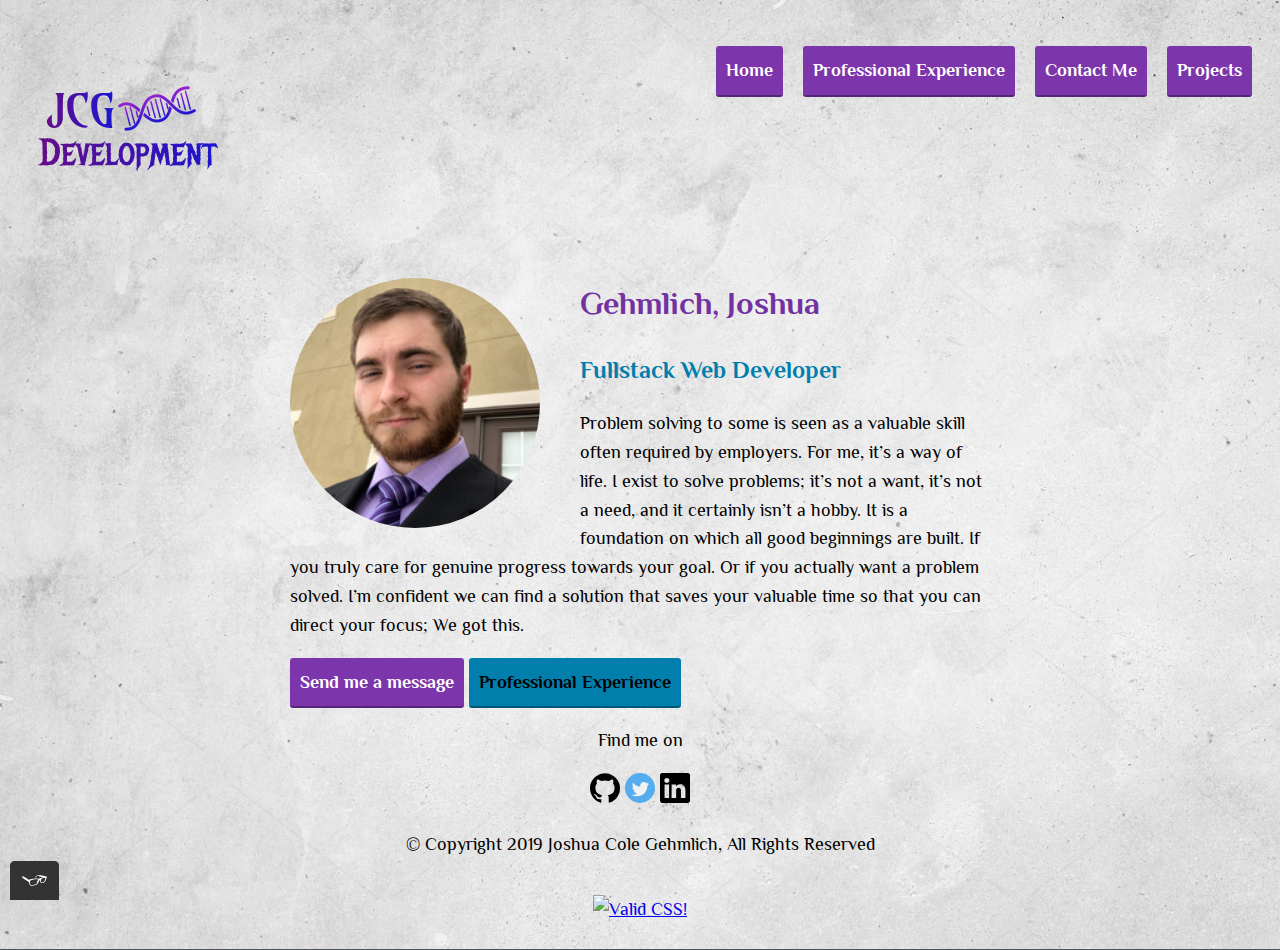
==== commit af3ca312: "index.html" ====
--- a/index.html
+++ b/index.html
@@ -21,13 +21,13 @@
           <a href="index.html" role="menuitem" class="navigation-list_item button"><strong>Home</strong></a>
         </li>
         <li role="presentation">
-          <a href="aboutMe.html" role="menuitem" class="navigation-list_item button"><strong>Why Me?</strong></a>
+          <a href="aboutMe.html" role="menuitem" class="navigation-list_item button"><strong>Professional Experience</strong></a>
         </li>
         <li role="presentation">
-          <a href="contact.html" role="menuitem" class="navigation-list_item button"><strong>Projects/Quotes</strong></a>
+          <a href="contact.html" role="menuitem" class="navigation-list_item button"><strong>Contact Me</strong></a>
         </li>
         <li role="presentation">
-          <a href="work.html" role="menuitem" class="navigation-list_item button"><strong>Gallery</strong></a>
+          <a href="work.html" role="menuitem" class="navigation-list_item button"><strong>Projects</strong></a>
         </li>
       </ul>
     </nav>
@@ -37,7 +37,9 @@
     <h1 class="josh">Gehmlich, Joshua</h1>
     <h2 class="fullstack">Fullstack Web Developer</h2>
     <p>
-      One page, Two page, Red page, Blue Page; but when it all comes down to brass tacks, all that matters is the satisfaction of creating something genuine and worth while. Need to hire a nerd? Or just want to ask basic questions? Feel free to reach out to me. There is no project too small because I’ll accept any challenge. Front-End and Back-End; the Full Stack if you would. Take your jacket off and stay a while. I programmed all these links and buttons specifically for you! So it’s kind of like, “you gotta check it all out or live with the guilt of missing out”, on an incredible resource: Your Nerd for Hire.
+      Problem solving to some is seen as a valuable skill often required by employers. For me, it’s a way of life. I exist to solve problems; it’s not a want, it’s not a need, and it certainly isn’t a hobby. It is a foundation on which all good beginnings are built.
+
+If you truly care for genuine progress towards your goal. Or if you actually want a problem solved. I’m confident we can find a solution that saves your valuable time so that you can direct your focus; We got this.
     </p>
 
 
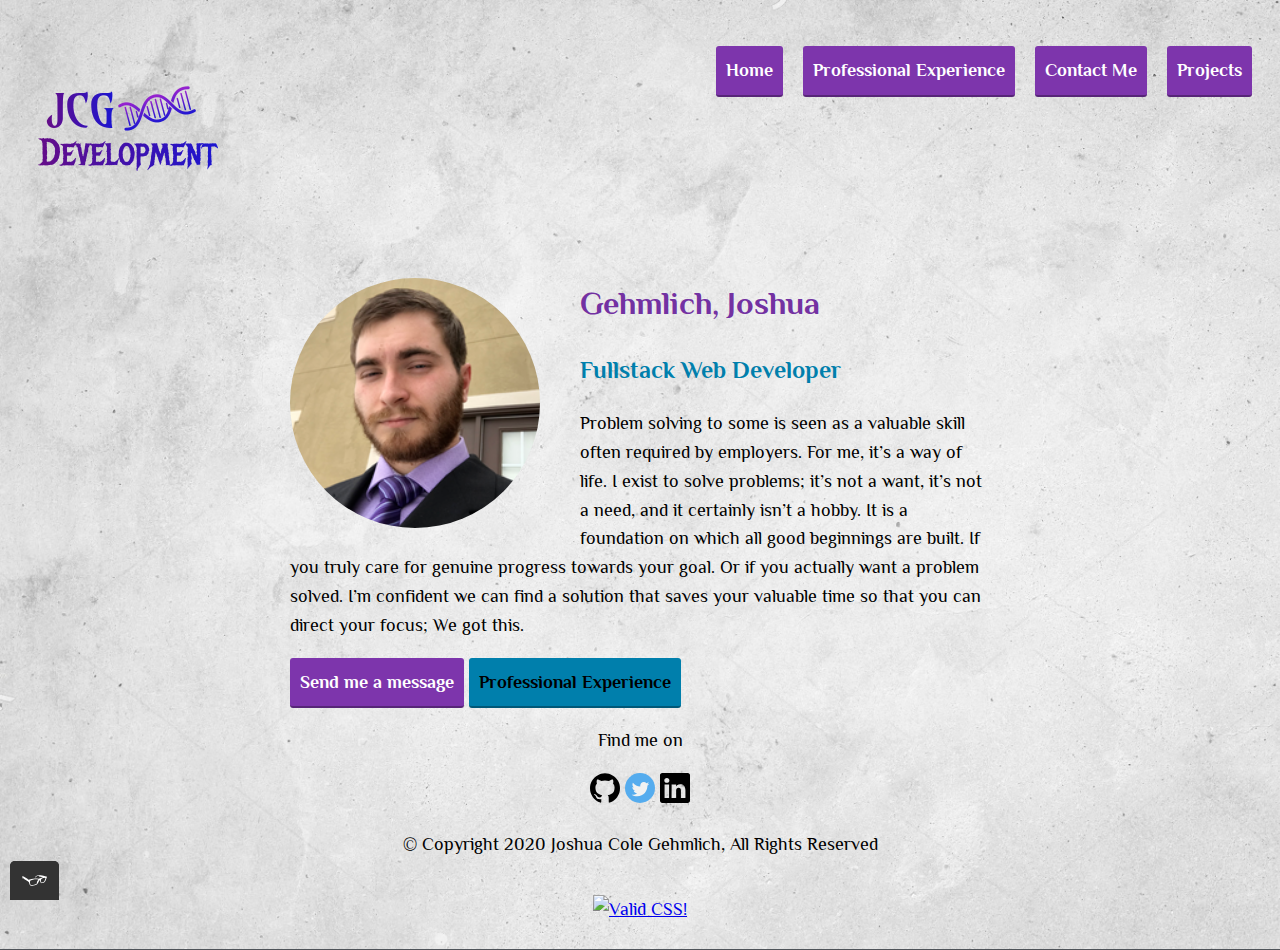
==== commit b2432543: "updated copyright" ====
--- a/index.html
+++ b/index.html
@@ -62,7 +62,7 @@
     </div>
 
     <div class="copyright">
-      <p>&copy; Copyright 2019 Joshua Cole Gehmlich, All Rights Reserved</p>
+      <p>&copy; Copyright 2020 Joshua Cole Gehmlich, All Rights Reserved</p>
     </div>
     <p>
       <a href="http://jigsaw.w3.org/css-validator/check/referer">
